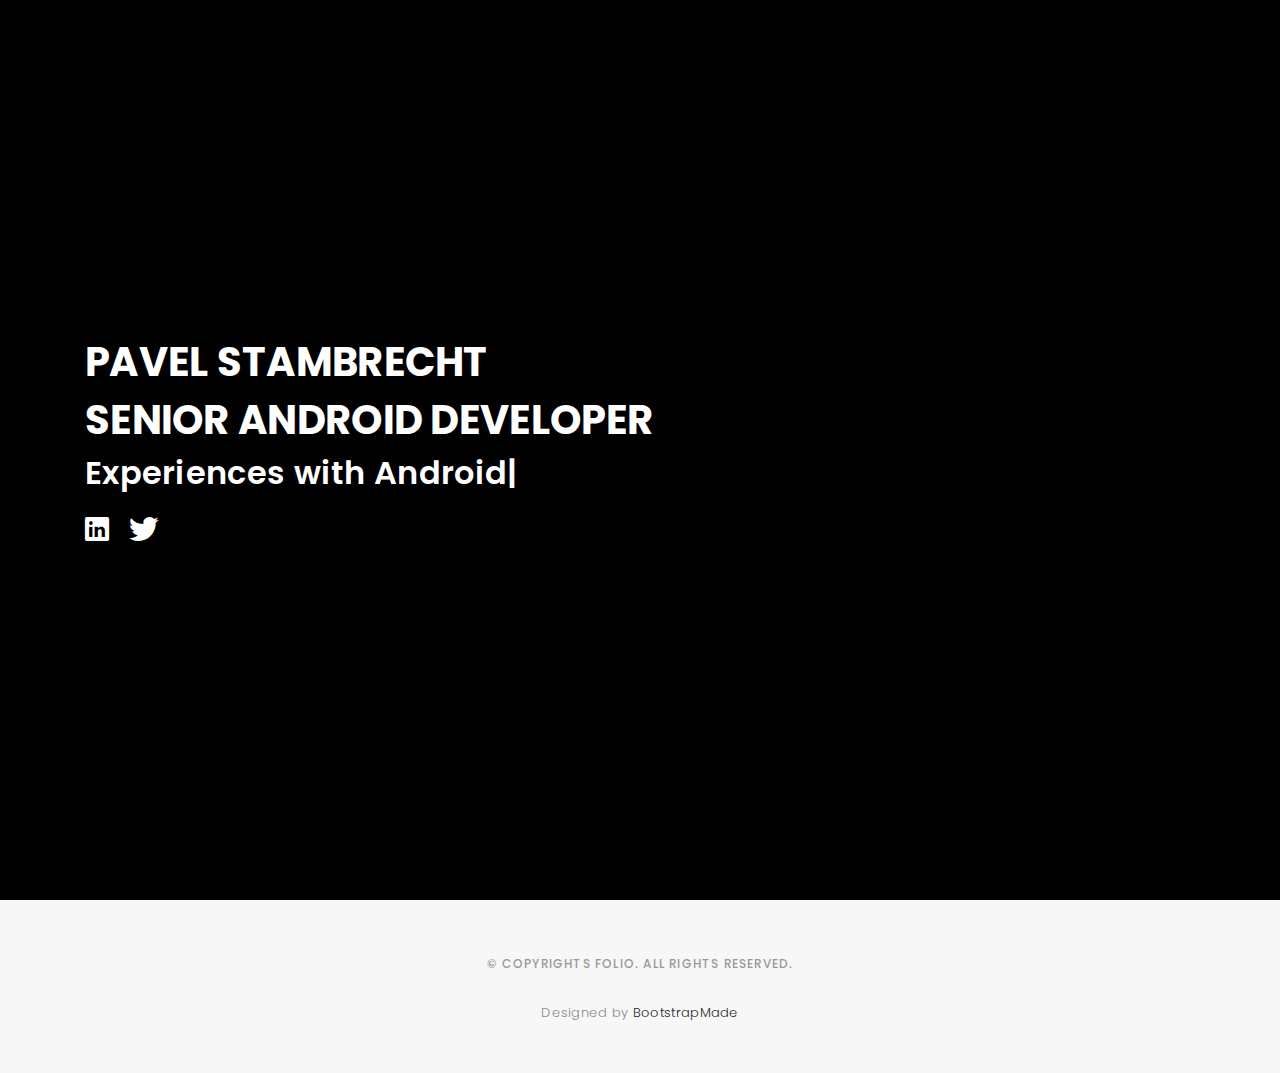
==== index.html @ e874891a "New page setup" ====
<!DOCTYPE html>
<html lang="en">

<head>
  <!-- meta -->
  <meta charset="utf-8">
  <meta content="width=device-width, initial-scale=1.0" name="viewport">

  <title>Pavel Stambrecht</title>
  <meta content="" name="keywords">
  <meta content="" name="description">

  <!-- Google Fonts -->
  <link href="https://fonts.googleapis.com/css?family=Poppins:300,300i,400,400i,500,500i,600,600i,700,700i|Playfair+Display:400,400i,700,700i,900,900i" rel="stylesheet">

  <!-- Bootstrap CSS File -->
  <link href="lib/bootstrap/css/bootstrap.min.css" rel="stylesheet">

  <!-- Libraries CSS Files -->
  <link href="lib/ionicons/css/ionicons.min.css" rel="stylesheet">
  <link href="lib/owlcarousel/assets/owl.carousel.min.css" rel="stylesheet">
  <link href="lib/magnific-popup/magnific-popup.css" rel="stylesheet">
  <link href="lib/hover/hover.min.css" rel="stylesheet">

  <!-- Main Stylesheet File -->
  <link href="css/style.css" rel="stylesheet">

  <!-- Responsive css -->
  <link href="css/responsive.css" rel="stylesheet">

  <!-- Favicon -->
  <link rel="shortcut icon" href="images/favicon.png">

  <!-- =======================================================
    Theme Name: Folio
    Theme URL: https://bootstrapmade.com/folio-bootstrap-portfolio-template/
    Author: BootstrapMade.com
    Author URL: https://bootstrapmade.com
  ======================================================= -->
</head>

<body>

  <!-- start section navbar -->
  <nav id="main-nav">
    <div class="row">
      <div class="container">

        <div class="logo">
          <a href="index.html"><img src="images/logo.png" alt="logo"></a>
        </div>

        <div class="responsive"><i data-icon="m" class="ion-navicon-round"></i></div>
      </div>
    </div>
  </nav>
  <!-- End section navbar -->


  <!-- start section header -->
  <div id="header" class="home">

    <div class="container">
      <div class="header-content">
      	<h1>Pavel Stambrecht</h1>
      	<h1>Senior Android Developer</h1>
        <h2>Experiences with <span class="typed"></span></h2>

        <ul class="list-unstyled list-social">
          <li><a href="http://bit.ly/2NImfdZ"><i class="ion-social-linkedin"></i></a></li>
       	  <li><a href="http://bit.ly/2phXhc3"><i class="ion-social-twitter"></i></a></li>
        </ul>
      </div>
    </div>
  </div>
  <!-- End section header -->

  <!-- start section footer -->
  <div id="footer" class="text-center">
    <div class="container">
      <p>&copy; Copyrights Folio. All rights reserved.</p>

      <div class="credits">
        <!--
          All the links in the footer should remain intact.
          You can delete the links only if you purchased the pro version.
          Licensing information: https://bootstrapmade.com/license/
          Purchase the pro version with working PHP/AJAX contact form: https://bootstrapmade.com/buy/?theme=Folio
        -->
        Designed by <a href="https://bootstrapmade.com/">BootstrapMade</a>
      </div>

    </div>
  </div>
  <!-- End section footer -->

  <!-- JavaScript Libraries -->
  <script src="lib/jquery/jquery.min.js"></script>
  <script src="lib/jquery/jquery-migrate.min.js"></script>
  <script src="lib/bootstrap/js/bootstrap.bundle.min.js"></script>
  <script src="lib/typed/typed.js"></script>
  <script src="lib/owlcarousel/owl.carousel.min.js"></script>
  <script src="lib/magnific-popup/magnific-popup.min.js"></script>
  <script src="lib/isotope/isotope.pkgd.min.js"></script>

  <!-- Contact Form JavaScript File -->
  <script src="contactform/contactform.js"></script>

  <!-- Template Main Javascript File -->
  <script src="js/main.js"></script>

</body>

</html>
---- css/style.css ----
/*
  Theme Name: Folio
  Theme URL: https://bootstrapmade.com/folio-bootstrap-portfolio-template/
  Author: BootstrapMade.com
  Author URL: https://bootstrapmade.com
*/

/*  General Styling
/*-----------------------------------------------------------------------------------*/

body {
  background: #ffffff;
  color: #898989;
  font-family: 'Poppins', helvetica;
  font-size: 15px;
  font-weight: 300;
  line-height: 20px;
  letter-spacing: 0.02em;
  overflow-x: hidden;
  margin: 0 auto;
  padding: 0;
  -moz-box-sizing: border-box;
  -ms-box-sizing: border-box;
  -o-box-sizing: border-box;
  -webkit-box-sizing: border-box;
  box-sizing: border-box;
}

h1, h2, h3, h4, h5, h6 {
  margin: 0;
}

h2 {
  color: #ffffff;
  font-weight: 600;
}

h4 {
  color: #292929;
  font-size: 14px;
  font-weight: 600;
}

a {
  color: #292929;
  text-decoration: none !important;
  -moz-transition: all 0.5s ease-in-out 0s;
  -ms-transition: all 0.5s ease-in-out 0s;
  -o-transition: all 0.5s ease-in-out 0s;
  -webkit-transition: all 0.5s ease-in-out 0s;
  transition: all 0.5s ease-in-out 0s;
}

a:hover {
  -moz-transition: all 0.5s ease-in-out 0s;
  -ms-transition: all 0.5s ease-in-out 0s;
  -o-transition: all 0.5s ease-in-out 0s;
  -webkit-transition: all 0.5s ease-in-out 0s;
  transition: all 0.5s ease-in-out 0s;
}

a:hover, a:focus {
  color: #b8a07e;
  text-decoration: underline;
}

nav ul li a {
  padding: 2px 0 0 0;
  position: relative;
  display: block;
  font-size: 12px;
  color: #999999;
  letter-spacing: 0.1em;
  font-weight: 500;
  line-height: 14px;
  text-transform: uppercase;
  -moz-transition: all 0.5s ease-in-out 0s;
  -ms-transition: all 0.5s ease-in-out 0s;
  -o-transition: all 0.5s ease-in-out 0s;
  -webkit-transition: all 0.5s ease-in-out 0s;
  transition: all 0.5s ease-in-out 0s;
}

p {
  margin: 25px 0;
  padding: 0;
  font-size: 15px;
  color: #999999;
  line-height: 28px;
}

::-moz-selection {
  background: #b8a07e;
  color: #fff;
}

::selection {
  background: #b8a07e;
  color: #fff;
}

.btn {
  background: #333;
  border: medium none;
  border-radius: 0;
  color: #fff;
  font-size: 12px;
  height: 50px;
  line-height: 50px;
  padding: 0 30px;
  text-transform: uppercase;
}

.btn:hover, .btn:focus {
  color: #fff;
}

.padDiv {
  padding: 30px 20px;
}

.section-title {
  margin-bottom: 70px;
}

.section-title h2 {
  font-size: 25px;
  letter-spacing: 2px;
  text-transform: uppercase;
}

.form-control {
  background-color: transparent;
  border: 1px solid #999;
  border-radius: 0;
  color: #999999;
  font-size: 12px;
  font-weight: 500;
  height: 50px;
  letter-spacing: 0.1em;
  padding-left: 10px;
  margin: 0 0 25px 0;
  line-height: 14px;
  text-transform: uppercase;
}

.form-control:focus {
  box-shadow: none;
  outline: 0 none;
}

.paddsection {
  padding-top: 90px;
  padding-bottom: 90px;
}

.paddsections {
  padding-top: 90px;
  padding-bottom: 90px !important;
}

.hvr-shutter-in-horizontal::before {
  background: #333;
}

.hvr-shutter-in-horizontal:hover {
  background: #b8a07e;
}

.mb-30 {
  margin-bottom: 30px;
}

/*-----------------------------------------------------------------------------------*/
/*  Navbar Top
/*-----------------------------------------------------------------------------------*/

nav {
  position: fixed;
  background: #fff;
  z-index: 1000;
  width: 100%;
  padding: 20px;
  display: none;
  -webkit-box-shadow: 0px 2px 92px 0px rgba(0, 0, 0, 0.18);
  -moz-box-shadow: 0px 2px 92px 0px rgba(0, 0, 0, 0.18);
  box-shadow: 0px 2px 92px 0px rgba(0, 0, 0, 0.18);
}

.nav-menu {
  float: right;
  line-height: 32px;
  margin-bottom: 0;
  padding-top: 16px;
}

nav ul li {
  float: left;
  margin-right: 15px;
  font-family: 'Poppins', sans-serif;
  font-size: 14px;
  margin-left: 40px;
}

nav ul li a {
  padding: 2px 0 0 0;
  position: relative;
  display: block;
  font-size: 14px;
  color: #999999;
  font-family: 'Poppins', helvetica;
  font-weight: 500;
  line-height: 16px;
  text-transform: uppercase;
  letter-spacing: 0.02em;
  text-transform: capitalize;
}

.logo {
  float: left;
}

.logo img {
  width: 100px;
  height: 50px;
}

.responsive {
  display: none;
  font-size: 23px;
}

.active {
  color: #afafaf;
}

/*----------------------------------------------------------------------------------*/
/*  Header
/*-----------------------------------------------------------------------------------*/

#header {
  /*background: url("../images/home-bg.jpg") repeat scroll center center / cover;*/
  background-color: #000000;
  height: 100vh;
  width: 100%;
}


#header .header-content {
  height: 100vh;
  text-align: left;
  width: 100%;
  display: flex;
  justify-content: center;
  flex-direction: column;
}

.header-content h1 {
  font-size: 40px;
  font-weight: 700;
  margin-bottom: 10px;
  text-transform: uppercase;
  color: #fff;
}

.header-content p {
  font-size: 13px;
  letter-spacing: 5px;
  margin-top: 0;
  margin-bottom: 30px;
  text-transform: capitalize;
  color: #fff;
  font-weight: 500;
}

.header-content .list-social li {
  float: left;
  margin-right: 20px;
  margin-top: 20px;
}

.header-content .list-social li i {
  color: #fff;
  font-size: 32px;
}

/*-----------------------------------------------------------------------------------*/
/*  Aout-us
/*-----------------------------------------------------------------------------------*/

#about {
  width: 100%;
  height: auto;
  background: #f7f7f7;
  padding-top: 190px;
}

#about .div-img-bg {
  padding-bottom: 30px;
  border: 20px solid #b8a07e;
}

#about .div-img-bg .about-img img {
  width: 100%;
  box-shadow: 0px 0px 85px 0px rgba(0, 0, 0, 0.14);
  margin-top: -60px;
  margin-left: 40px;
  height: 400px;
  object-fit: cover;
}

#about .about-descr .p-heading {
  font-family: 'Playfair Display', serif;
  font-size: 28px;
  text-align: left;
}

#about .about-descr .separator {
  max-width: 80%;
  margin-bottom: 0;
  text-align: left;
}

/*-----------------------------------------------------------------------------------*/
/*   Services
/*-----------------------------------------------------------------------------------*/

#services {
  background: #f7f7f7;
  position: relative;
  padding-bottom: 80px;
}

.owl-item {
  float: left;
}
.services-block span {
  margin: 10px 0;
  position: relative;
  font-size: 13px;
  color: #292929;
  letter-spacing: 0.1em;
  font-weight: 500;
  text-transform: uppercase;
  display: block;
}

.services-block .separator {
  margin: 0;
  font-size: 13px;
  line-height: 22px;
}

.services-block i {
  font-size: 44px;
  color: #b8a07e;
  line-height: 44px;
}


.services-carousel  .owl-stage-outer {
  overflow: hidden;
}

.services-carousel .owl-dots {
  margin-top: 5px;
  text-align: center;
}

.services-carousel .owl-dot {
  display: inline-block;
  margin: 0 5px;
  width: 12px !important;
  height: 12px !important;
  border-radius: 50%;
  border: 0;
  padding: 0 !important;
  background-color: #ddd;
  cursor: pointer;
}

.services-carousel .owl-dot.active {
  background-color: #b8a07e;
}

.owl-nav {
  display: none;
}


/*-----------------------------------------------------------------------------------*/
/*  Portfolio
/*-----------------------------------------------------------------------------------*/

#portfolio {
  position: relative;
  padding-bottom: 50px;
}

#portfolio .portfolio-list {
  margin-bottom: 50px;
}

#portfolio .portfolio-list .nav {
  display: inline-block;
  margin: 0;
}

#portfolio .portfolio-list .nav li {
  margin: 0 40px 0 0;
  float: left;
  font-size: 14px;
  color: #999999;
  line-height: 16px;
  cursor: pointer;
  font-family: 'Poppins', helvetica;
  font-weight: 500;
  letter-spacing: 0.02em;
  text-transform: capitalize;
  -moz-transition: all 0.5s ease-in-out 0s;
  -ms-transition: all 0.5s ease-in-out 0s;
  -o-transition: all 0.5s ease-in-out 0s;
  -webkit-transition: all 0.5s ease-in-out 0s;
  transition: all 0.5s ease-in-out 0s;
}

#portfolio .portfolio-list .nav li:hover, #portfolio .portfolio-list .nav li.filter-active  {
  color: #b8a07e;
  -moz-transition: all 0.5s ease-in-out 0s;
  -ms-transition: all 0.5s ease-in-out 0s;
  -o-transition: all 0.5s ease-in-out 0s;
  -webkit-transition: all 0.5s ease-in-out 0s;
  transition: all 0.5s ease-in-out 0s;
}

#portfolio .portfolio-container {
  display: inline-block;
  margin-bottom: 50px;
  width: 100%;
}

.portfolio-thumbnail {
  margin-bottom: 30px;
  overflow: hidden;
  min-height: 260px;
}

.portfolio-thumbnail img {
  max-width: 100%;
}

/*-----------------------------------------------------------------------------------*/
/*  Journal
/*-----------------------------------------------------------------------------------*/

#journal,  #journal-blog {
  height: auto;
  width: 100%;
  background: #f7f7f7;
  padding-bottom: 60px;
  position: relative;
}

#journal-blog {
  background: #fff;
  padding-bottom: 30px;
}

#journal .journal-block {
  display: inline-block;
  height: auto;
  width: 100%;
}

#journal .journal-block .journal-info {
  position: relative;
}

.journal-block .journal-info img {
  max-width: 100%;
}

.journal-block .journal-info .journal-txt {
  padding: 25px 0px;
  position: relative;
}

.journal-block .journal-info .journal-txt h4 a {
  display: block;
  font-size: 19px;
  line-height: 24px;
  margin: 0 0 13px 0;
  font-weight: 500;
  color: #292929;
  -moz-transition: all 0.5s ease-in-out 0s;
  -ms-transition: all 0.5s ease-in-out 0s;
  -o-transition: all 0.5s ease-in-out 0s;
  -webkit-transition: all 0.5s ease-in-out 0s;
  transition: all 0.5s ease-in-out 0s;
}

.journal-block .journal-info .journal-txt h4 a:hover {
  color: #b8a07e;
  -moz-transition: all 0.5s ease-in-out 0s;
  -ms-transition: all 0.5s ease-in-out 0s;
  -o-transition: all 0.5s ease-in-out 0s;
  -webkit-transition: all 0.5s ease-in-out 0s;
  transition: all 0.5s ease-in-out 0s;
}

.journal-block .journal-info .journal-txt p {
  margin: 0;
  font-size: 14px;
  line-height: 24px;
}

/*-----------------------------------------------------------------------------------*/
/*  Contact
/*-----------------------------------------------------------------------------------*/

#contact {
  height: auto;
  width: 100%;
}

.contact-details {
  list-style: none;
  margin: 0;
  padding: 0;
}

.contact-details li {
  padding-bottom: 10px;
}

#contact input, #contact textarea {
  width: 100%;
}


#contact  #sendmessage {
  color: #18d26e;
  border: 1px solid #18d26e;
  display: none;
  text-align: center;
  padding: 15px;
  font-weight: 600;
  margin: 15px;
}

#contact  #errormessage {
  color: red;
  display: none;
  border: 1px solid red;
  text-align: center;
  padding: 15px;
  font-weight: 600;
  margin: 15px;
}

#contact #sendmessage.show, #contact #errormessage.show, #contact .show {
  display: block;
}

#contact .validation {
  color: red;
  display: none;
  margin: 0 0 20px;
  font-weight: 400;
  font-size: 13px;
}

/*-----------------------------------------------------------------------------------*/
/*  Footer
/*-----------------------------------------------------------------------------------*/

#footer {
  background: #f7f7f7;
  padding-top: 50px;
  padding-bottom: 50px;
}

#footer .socials-media {
  width: 100%;
}

#footer .socials-media ul {
  display: inline-block;
  float: none;
  margin: 0 0 20px 0;
}

#footer .socials-media ul li {
  float: left;
  margin-left: 10px;
  margin-right: 10px;
}

#footer .socials-media ul li a {
  font-size: 24px;
  color: #999;
  letter-spacing: 0.1em;
  font-weight: 500;
  background: transparent;
  text-transform: uppercase;
  -moz-transition: all 0.5s ease-in-out 0s;
  -ms-transition: all 0.5s ease-in-out 0s;
  -o-transition: all 0.5s ease-in-out 0s;
  -webkit-transition: all 0.5s ease-in-out 0s;
  transition: all 0.5s ease-in-out 0s;
}

#footer .socials-media ul li a:hover {
  color: #b8a07e;
  -moz-transition: all 0.5s ease-in-out 0s;
  -ms-transition: all 0.5s ease-in-out 0s;
  -o-transition: all 0.5s ease-in-out 0s;
  -webkit-transition: all 0.5s ease-in-out 0s;
  transition: all 0.5s ease-in-out 0s;
}

#footer p {
  font-size: 12px;
  letter-spacing: 0.1em;
  font-weight: 500;
  margin-top: 0;
  text-transform: uppercase;
}

.credits {
  font-size: 13px;
}
---- css/responsive.css ----
/** Width between 1200x to 0
 *  ~~~~~~~~~~~~~~~~~~~~~~~~~~~~~~~~~~~~
 */

@media (min-width: 1200px) {

}

/** Width between 992px to 1199px
 *  ~~~~~~~~~~~~~~~~~~~~~~~~~~~~~~~~~~~~
 */

@media (min-width: 992px) and (max-width: 1199px) {
  
}

/** Width between 768px to 991px
 *  ~~~~~~~~~~~~~~~~~~~~~~~~~~~~~~~~~~~~
 */

@media (min-width: 768px) and (max-width: 991px) {
  /* Navbar */
  nav {
    padding: 10px 15px;
  }
  .nav-menu {
    margin-top: 40px;
    display: none;
    float: none;
    width: 100%;
  }
  .nav-menu li {
    float: none;
    width: 100%;
    text-align: center;
    border-top: 1px solid #f7f7f7;
    line-height: 45px;
    margin-left: 0;
    padding-top: 10px;
    padding-bottom: 10px;
  }
  .responsive {
    float: right;
    padding-top: 15px;
    display: block;
  }
  /* About */
  .head-info .header-content .cmaster h1 {
    font-size: 32px;
  }
  #about .div-img-bg {
    padding: 0;
  }
  #about .div-img-bg .about-img img {
    margin-top: 0%;
    margin-left: calc(0% - 0px);
  }
  #about .about-descr .p-heading {
    font-size: 20px;
  }
  #about .about-descr .separator {
    max-width: 100%;
    margin-bottom: 0;
  }
  /* portfolio */
  #portfolio .portfolio-list .nav li {
    float: none;
    margin: 20px;
    display: inline-block;
  }
  /* journal */
  #journal .journal-block .journal-info {
    margin-bottom: 30px;
  }
  /* Contact */
  .contact-contact {
    margin-bottom: 30px;
  }
  /* Footer */
  #footer .socials-media ul li {
    margin-right: 0;
    margin-left: 0;
    float: none;
    display: inline-block;
  }
}

/** Width between 767px to 0
 *  ~~~~~~~~~~~~~~~~~~~~~~~~~~~~~~~~~~~~
 */

@media (max-width: 767px) {
  /* Navbar */
  nav {
    padding: 20px 15px;
  }
  .nav-menu {
    margin-top: 40px;
    display: none;
    float: none;
    width: 100%;
  }
  .nav-menu li {
    float: none;
    width: 100%;
    text-align: center;
    border-top: 1px solid #f7f7f7;
    line-height: 45px;
    margin-left: 0;
    padding-top: 10px;
    padding-bottom: 10px;
  }
  .responsive {
    float: right;
    padding-top: 15px;
    display: block;
  }
  /* About */
  .head-info .header-content h1 {
    font-size: 32px;
  }
  #about .div-img-bg {
    padding: 0;
  }
  #about .div-img-bg .about-img img {
    margin-top: 0%;
    margin-left: calc(0% - 0px);
  }
  #about .about-descr .p-heading {
    font-size: 20px;
  }
  #about .about-descr .separator {
    max-width: 100%;
    margin-bottom: 0;
  }
  /* portfolio */
  #portfolio .portfolio-list .nav li {
    float: none;
    margin: 20px;
    display: inline-block;
  }
  /* journal */
  #journal .journal-block .journal-info {
    margin-bottom: 30px;
  }
  /* Contact */
  .contact-contact {
    margin-bottom: 30px;
  }
  /* Footer */
  #footer .socials-media ul li {
    margin-right: 0;
    margin-left: 0;
    float: none;
    display: inline-block;
  }
}

/** Width between 600px to 0
 *  ~~~~~~~~~~~~~~~~~~~~~~~~~~~~~~~~~~~~
 */

@media (max-width: 600px) {
  /* Navbar */
  nav {
    padding: 20px 15px;
  }
  .nav-menu {
    margin-top: 40px;
    display: none;
    float: none;
    width: 100%;
  }
  .nav-menu li {
    float: none;
    width: 100%;
    text-align: center;
    border-top: 1px solid #f7f7f7;
    line-height: 45px;
    margin-left: 0;
    padding-top: 10px;
    padding-bottom: 10px;
  }
  .responsive {
    float: right;
    padding-top: 15px;
    display: block;
  }
  /* About */
  .head-info .header-content h1 {
    font-size: 32px;
  }
  #about .div-img-bg {
    padding: 0;
  }
  #about .div-img-bg .about-img img {
    margin-top: 0%;
    margin-left: calc(0% - 0px);
  }
  #about .about-descr .p-heading {
    font-size: 20px;
  }
  #about .about-descr .separator {
    max-width: 100%;
    margin-bottom: 0;
  }
  /* portfolio */
  #portfolio .portfolio-list .nav li {
    float: none;
    margin: 10px;
    display: inline-block;
  }
  /* journal */
  #journal .journal-block .journal-info {
    margin-bottom: 30px;
  }
  /* Contact */
  .contact-contact {
    margin-bottom: 30px;
  }
  /* Footer */
  #footer .socials-media ul li {
    margin-right: 0;
    margin-left: 0;
    float: none;
    display: inline-block;
  }
}

/** Width between 480px to 0
 *  ~~~~~~~~~~~~~~~~~~~~~~~~~~~~~~~~~~~~
 */

@media (max-width: 480px) {
  /* Navbar */
  nav {
    padding: 20px 15px;
  }
  .nav-menu {
    margin-top: 40px;
    display: none;
    float: none;
    width: 100%;
  }
  .nav-menu li {
    float: none;
    width: 100%;
    text-align: center;
    border-top: 1px solid #f7f7f7;
    line-height: 45px;
    margin-left: 0;
    padding-top: 10px;
    padding-bottom: 10px;
  }
  .responsive {
    float: right;
    padding-top: 15px;
    display: block;
  }
  /* About */
  .head-info .header-content h1 {
    font-size: 32px;
  }
  #about .div-img-bg {
    padding: 0;
  }
  #about .div-img-bg .about-img img {
    margin-top: 0%;
    margin-left: calc(0% - 0px);
  }
  #about .about-descr .p-heading {
    font-size: 20px;
  }
  #about .about-descr .separator {
    max-width: 100%;
    margin-bottom: 0;
  }
  /* portfolio */
  #portfolio .portfolio-list .nav li {
    float: none;
    margin: 20px;
  }
  /* journal */
  #journal .journal-block .journal-info {
    margin-bottom: 30px;
  }
  /* Contact */
  .contact-contact {
    margin-bottom: 30px;
  }
  /* Footer */
  #footer .socials-media ul li {
    margin-right: 0;
    margin-left: 0;
    float: none;
    display: inline-block;
  }
}

/** Width between 320px to 0
 *  ~~~~~~~~~~~~~~~~~~~~~~~~~~~~~~~~~~~~
 */

@media (max-width: 320px) {
  /* Navbar */
  nav {
    padding: 20px 15px;
  }
  .nav-menu {
    margin-top: 40px;
    display: none;
    float: none;
    width: 100%;
  }
  .nav-menu li {
    float: none;
    width: 100%;
    text-align: center;
    border-top: 1px solid #f7f7f7;
    line-height: 45px;
    margin-left: 0;
    padding-top: 10px;
    padding-bottom: 10px;
  }
  .responsive {
    float: right;
    padding-top: 15px;
    display: block;
  }
  /* About */
  .head-info .header-content h1 {
    font-size: 32px;
  }
  #about .div-img-bg {
    padding: 0;
  }
  #about .div-img-bg .about-img img {
    margin-top: 0%;
    margin-left: calc(0% - 0px);
  }
  #about .about-descr .p-heading {
    font-size: 20px;
  }
  #about .about-descr .separator {
    max-width: 100%;
    margin-bottom: 0;
  }
  /* portfolio */
  #portfolio .portfolio-list .nav li {
    float: none;
    margin: 20px;
  }
  /* journal */
  #journal .journal-block .journal-info {
    margin-bottom: 30px;
  }
  /* Contact */
  .contact-contact {
    margin-bottom: 30px;
  }
  /* Footer */
  #footer .socials-media ul li {
    margin-right: 0;
    margin-left: 0;
    float: none;
    display: inline-block;
  }
  /* Single page */
  .entry-comments-body span {
    display: inline-block;
    margin-right: 0;
  }
}
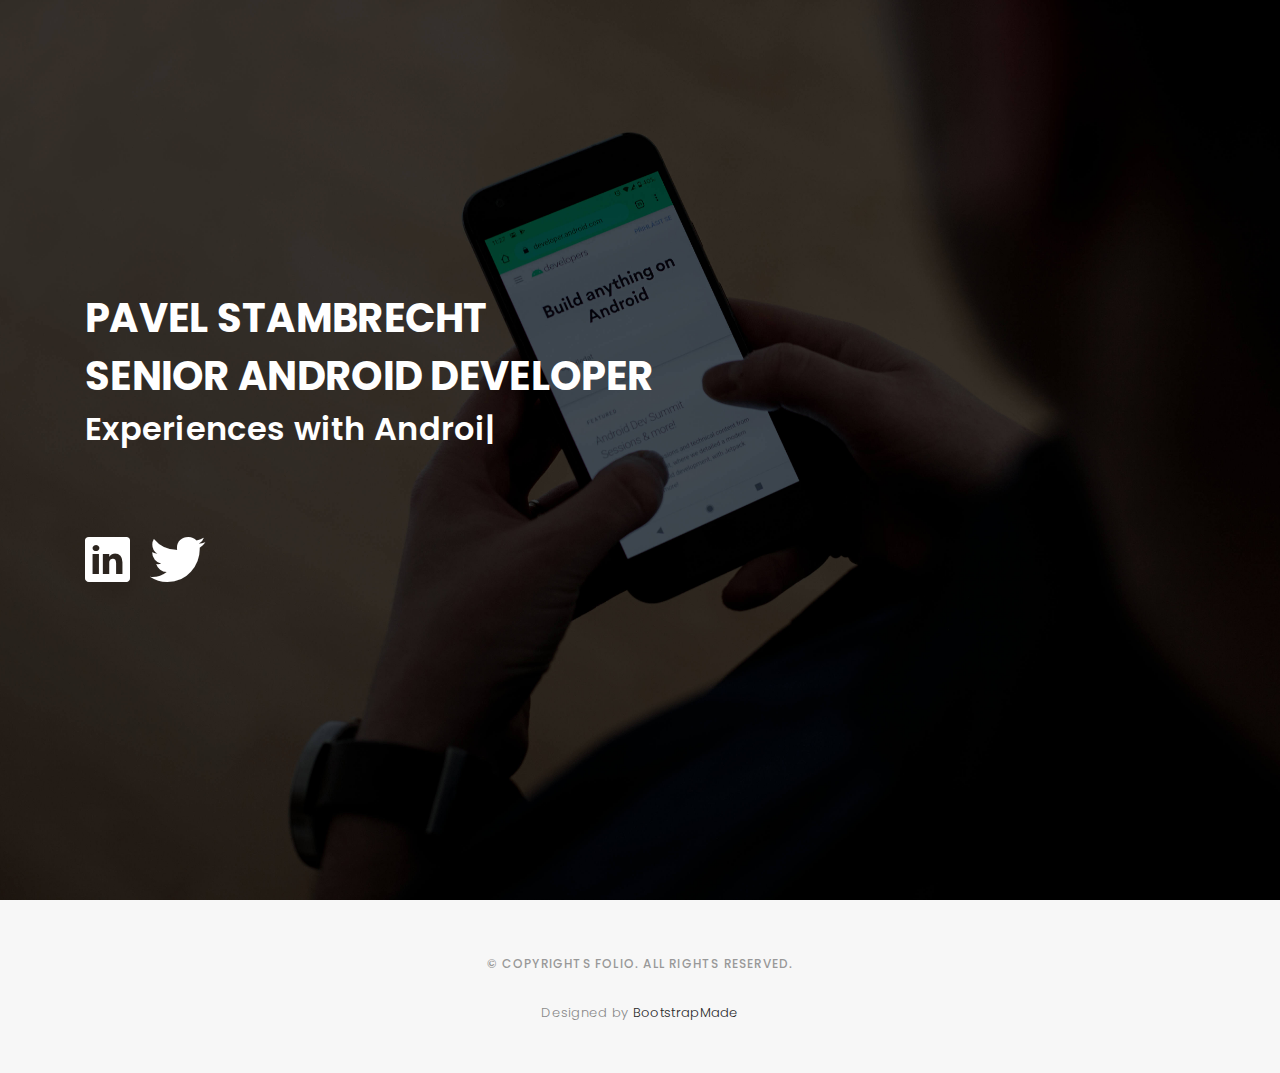
==== commit 99c2552c: "Backgroud image changed." ====
--- a/index.html
+++ b/index.html
@@ -41,20 +41,6 @@
 
 <body>
 
-  <!-- start section navbar -->
-  <nav id="main-nav">
-    <div class="row">
-      <div class="container">
-
-        <div class="logo">
-          <a href="index.html"><img src="images/logo.png" alt="logo"></a>
-        </div>
-
-        <div class="responsive"><i data-icon="m" class="ion-navicon-round"></i></div>
-      </div>
-    </div>
-  </nav>
-  <!-- End section navbar -->
 
 
   <!-- start section header -->
--- a/css/style.css
+++ b/css/style.css
@@ -240,7 +240,7 @@
 /*-----------------------------------------------------------------------------------*/
 
 #header {
-  /*background: url("../images/home-bg.jpg") repeat scroll center center / cover;*/
+  background: url("../images/cover.jpg") repeat scroll center center / cover;
   background-color: #000000;
   height: 100vh;
   width: 100%;
@@ -282,7 +282,11 @@
 
 .header-content .list-social li i {
   color: #fff;
-  font-size: 32px;
+  font-size: 60px;
+}
+
+.header-content h2 {
+  height: 100px;
 }
 
 /*-----------------------------------------------------------------------------------*/
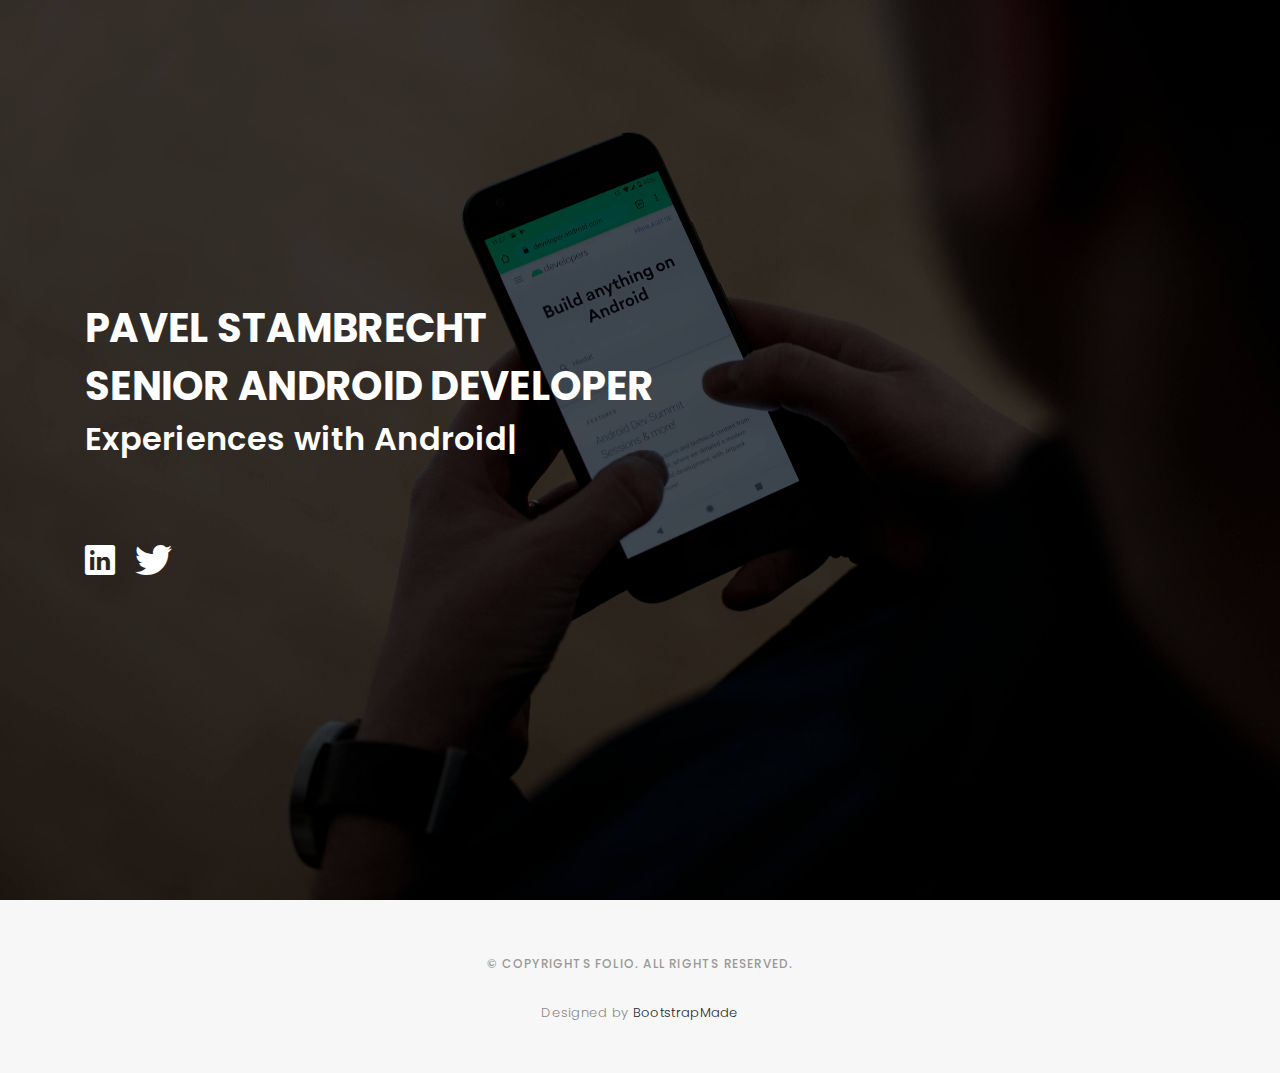
==== commit 60d0bf61: "Google Analytics" ====
--- a/index.html
+++ b/index.html
@@ -95,6 +95,18 @@
   <!-- Template Main Javascript File -->
   <script src="js/main.js"></script>
 
+  <!-- Google Analytics -->
+<script>
+(function(i,s,o,g,r,a,m){i['GoogleAnalyticsObject']=r;i[r]=i[r]||function(){
+(i[r].q=i[r].q||[]).push(arguments)},i[r].l=1*new Date();a=s.createElement(o),
+m=s.getElementsByTagName(o)[0];a.async=1;a.src=g;m.parentNode.insertBefore(a,m)
+})(window,document,'script','https://www.google-analytics.com/analytics.js','ga');
+
+ga('create', 'UA-42992140-3', 'auto');
+ga('send', 'pageview');
+</script>
+<!-- End Google Analytics -->
+
 </body>
 
 </html>
--- a/css/style.css
+++ b/css/style.css
@@ -282,7 +282,7 @@
 
 .header-content .list-social li i {
   color: #fff;
-  font-size: 60px;
+  font-size: 40px;
 }
 
 .header-content h2 {
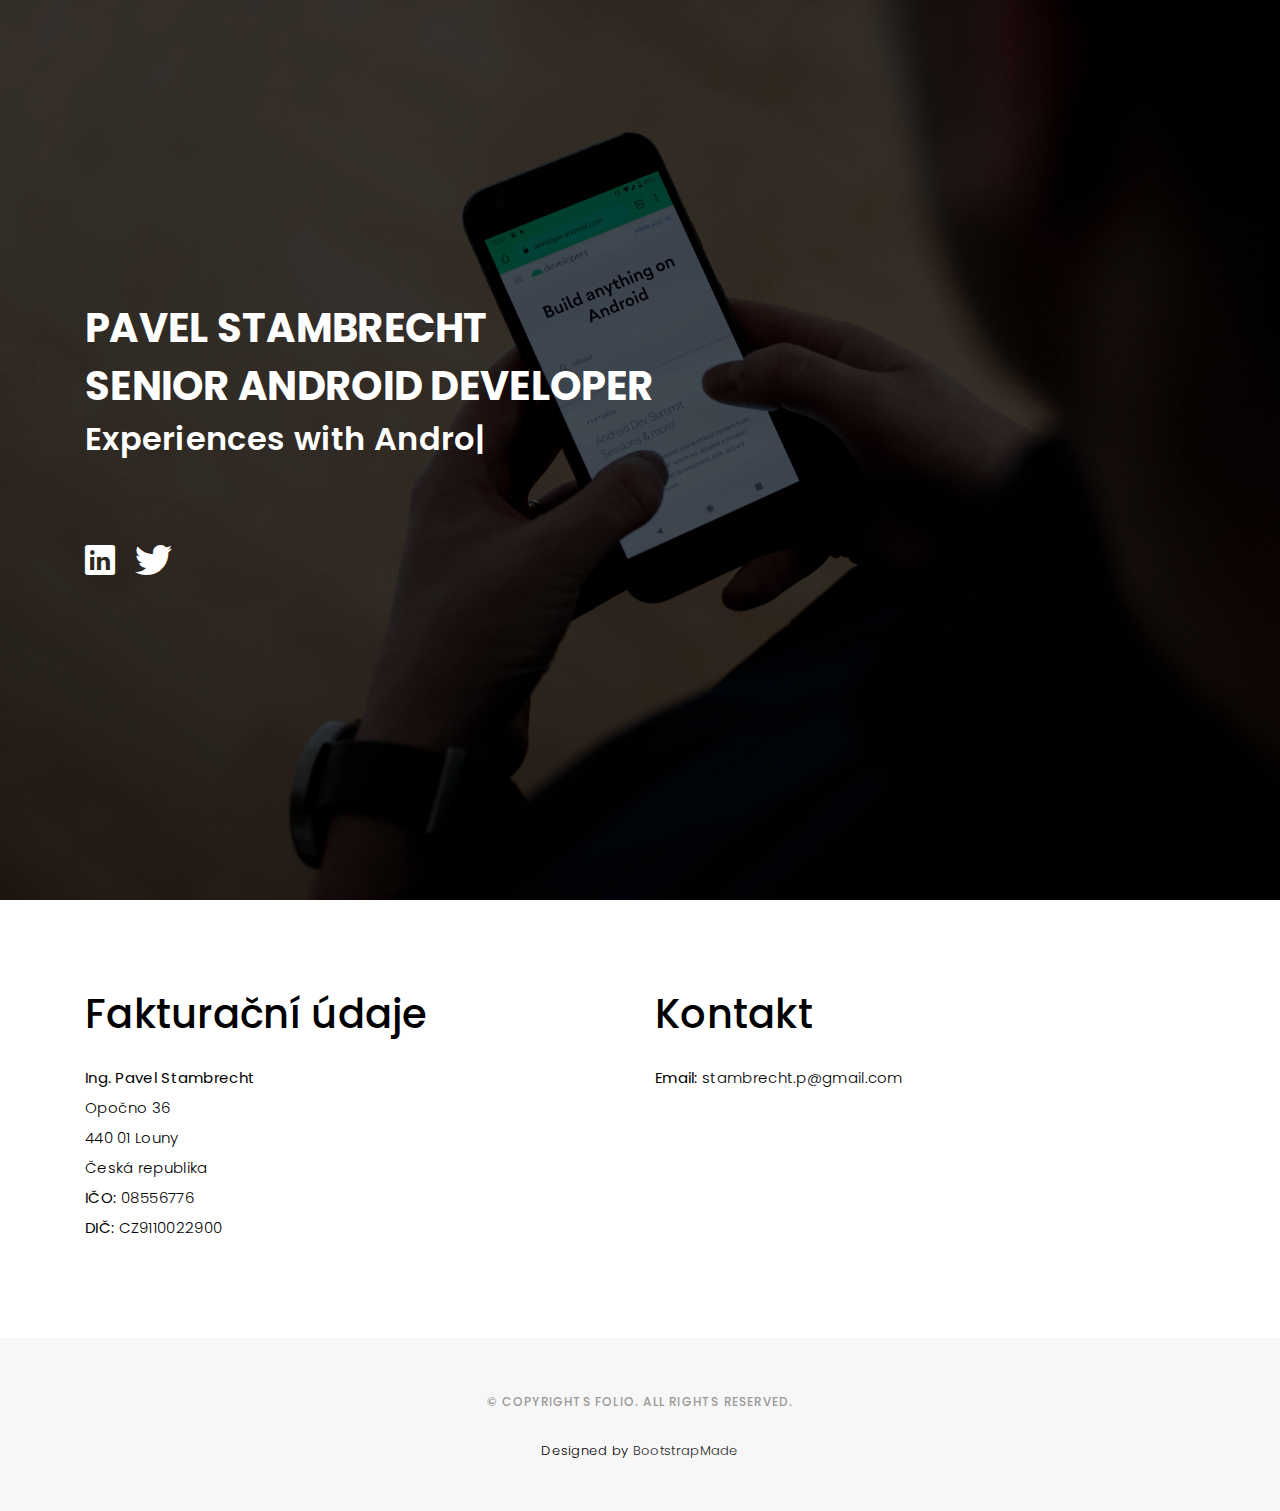
==== commit 46f1e625: "Contact information has been added" ====
--- a/index.html
+++ b/index.html
@@ -7,8 +7,8 @@
   <meta content="width=device-width, initial-scale=1.0" name="viewport">
 
   <title>Pavel Stambrecht</title>
-  <meta content="" name="keywords">
-  <meta content="" name="description">
+  <meta content="stambrecht, pavel stambrecht, development, android developet, android, android things, google assistant, freelancer, mobile phones, smartphones" name="keywords">
+  <meta content="Pavel Stambrecht - Official website" name="description">
 
   <!-- Google Fonts -->
   <link href="https://fonts.googleapis.com/css?family=Poppins:300,300i,400,400i,500,500i,600,600i,700,700i|Playfair+Display:400,400i,700,700i,900,900i" rel="stylesheet">
@@ -61,6 +61,38 @@
   </div>
   <!-- End section header -->
 
+  <!-- start sectoion contact -->
+  <div id="contact" class="paddsection">
+    <div class="container">
+      <div class="contact-block1">
+        <div class="row">
+          <div class="col-md-6">
+            <div class="contact-contact">
+              <h1 class="mb-30">Fakturační údaje</h1>
+              <ul class="contact-details">
+                <li><span><b>Ing. Pavel Stambrecht</b></span></li>
+                <li><span>Opočno 36</span></li>
+                <li><span>440 01 Louny</span></li>
+                <li><span>Česká republika</span></li>
+                <li><span><b>IČO:</b> 08556776</span></li>
+                <li><span><b>DIČ:</b> CZ9110022900</span></li>
+              </ul>
+            </div>
+          </div>
+          <div class="col-md-6">
+            <div class="contact-contact">
+              <h1 class="mb-30">Kontakt</h1>
+              <ul class="contact-details">
+                <li><span><b>Email:</b> stambrecht.p@gmail.com</span></li>
+              </ul>
+            </div>
+          </div>
+        </div>
+      </div>
+    </div>
+  </div>
+  <!-- start sectoion contact -->
+
   <!-- start section footer -->
   <div id="footer" class="text-center">
     <div class="container">
--- a/css/style.css
+++ b/css/style.css
@@ -11,7 +11,7 @@
 
 body {
   background: #ffffff;
-  color: #898989;
+  color: #000000;
   font-family: 'Poppins', helvetica;
   font-size: 15px;
   font-weight: 300;
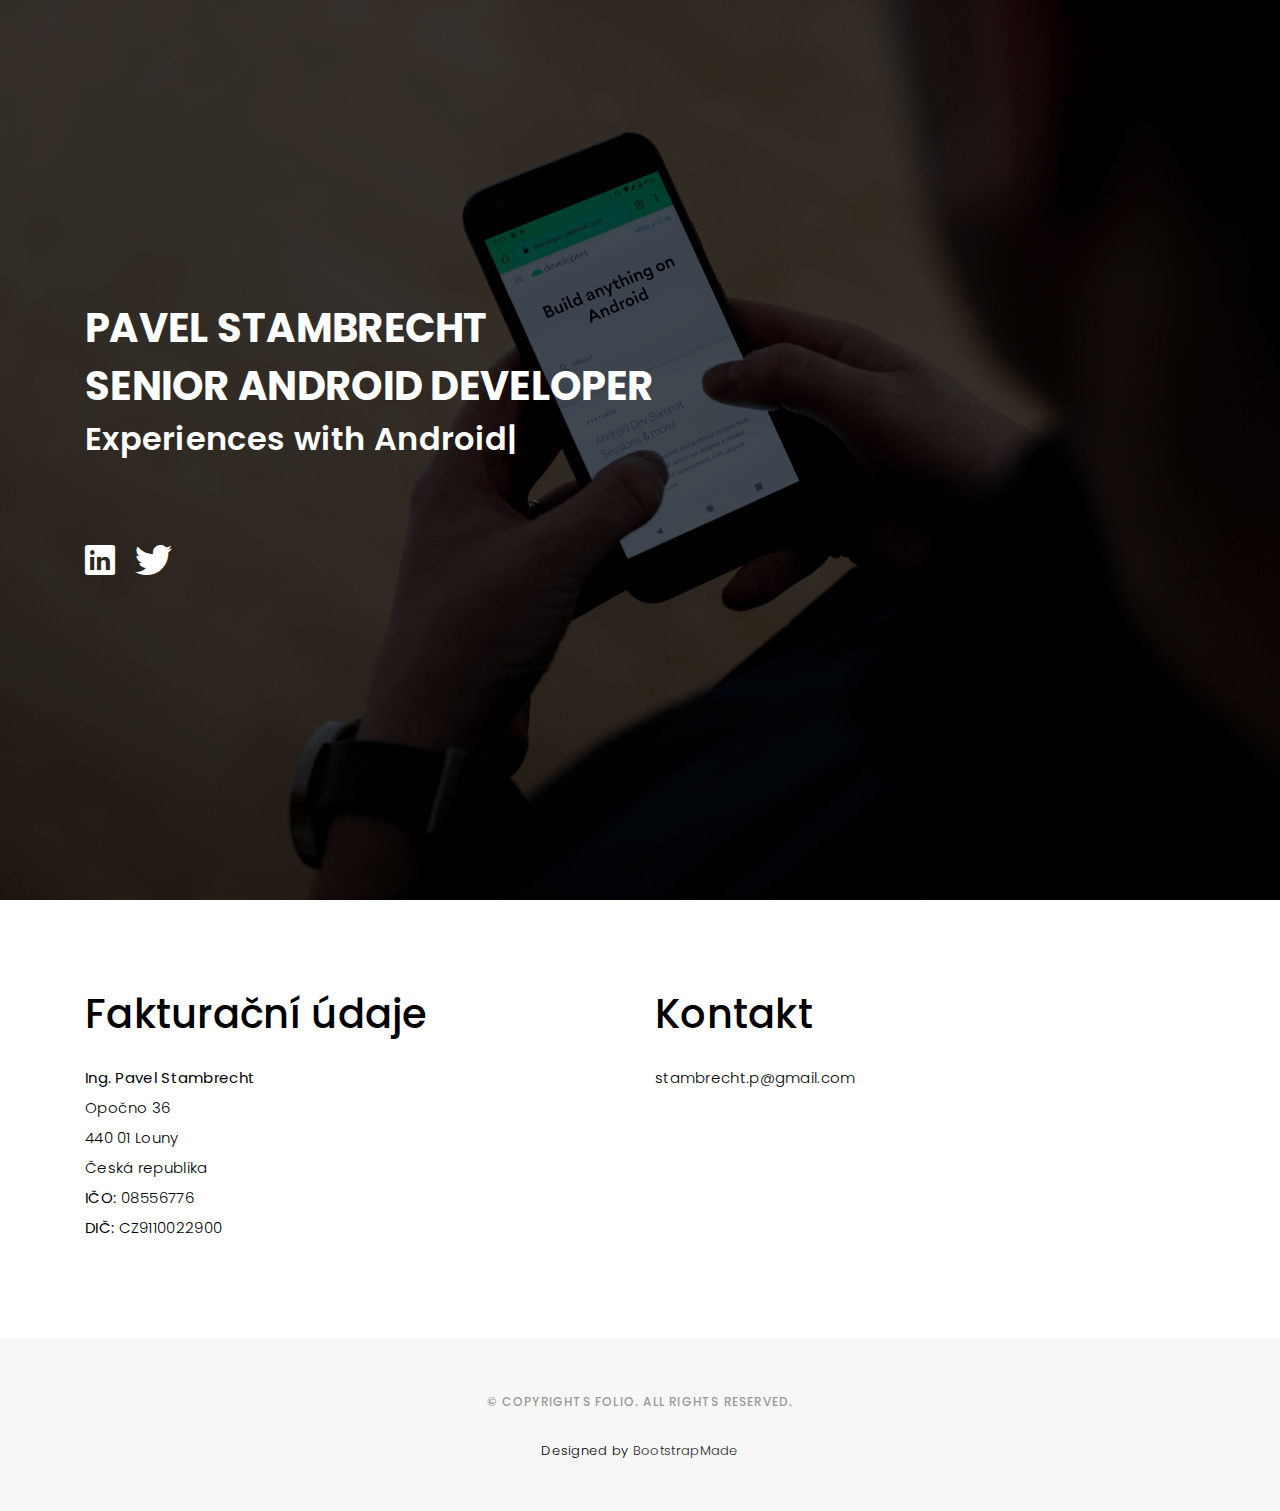
==== commit b3b12d38: "Email has been modified" ====
--- a/index.html
+++ b/index.html
@@ -83,7 +83,7 @@
             <div class="contact-contact">
               <h1 class="mb-30">Kontakt</h1>
               <ul class="contact-details">
-                <li><span><b>Email:</b> stambrecht.p@gmail.com</span></li>
+                <li><span>stambrecht.p@gmail.com</span></li>
               </ul>
             </div>
           </div>
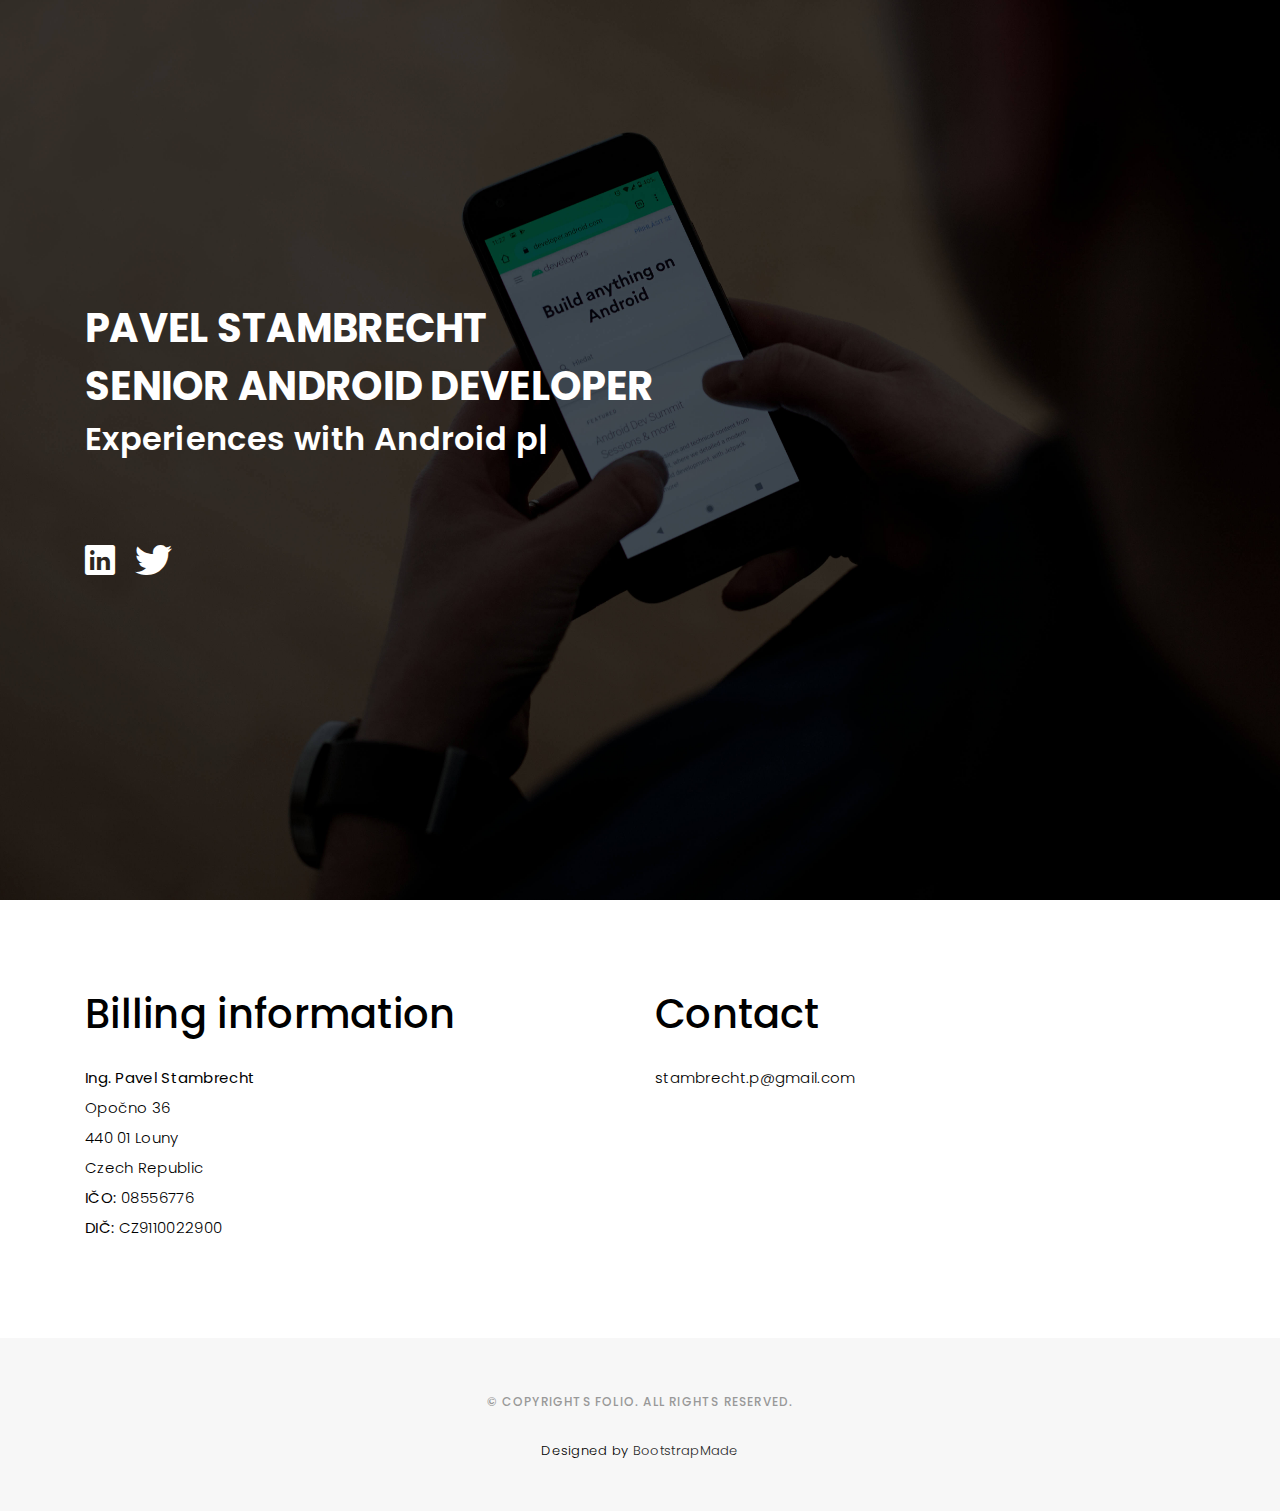
==== commit b0109e35: "Texts changed" ====
--- a/index.html
+++ b/index.html
@@ -68,12 +68,12 @@
         <div class="row">
           <div class="col-md-6">
             <div class="contact-contact">
-              <h1 class="mb-30">Fakturační údaje</h1>
+              <h1 class="mb-30">Billing information</h1>
               <ul class="contact-details">
                 <li><span><b>Ing. Pavel Stambrecht</b></span></li>
                 <li><span>Opočno 36</span></li>
                 <li><span>440 01 Louny</span></li>
-                <li><span>Česká republika</span></li>
+                <li><span>Czech Republic</span></li>
                 <li><span><b>IČO:</b> 08556776</span></li>
                 <li><span><b>DIČ:</b> CZ9110022900</span></li>
               </ul>
@@ -81,7 +81,7 @@
           </div>
           <div class="col-md-6">
             <div class="contact-contact">
-              <h1 class="mb-30">Kontakt</h1>
+              <h1 class="mb-30">Contact</h1>
               <ul class="contact-details">
                 <li><span>stambrecht.p@gmail.com</span></li>
               </ul>
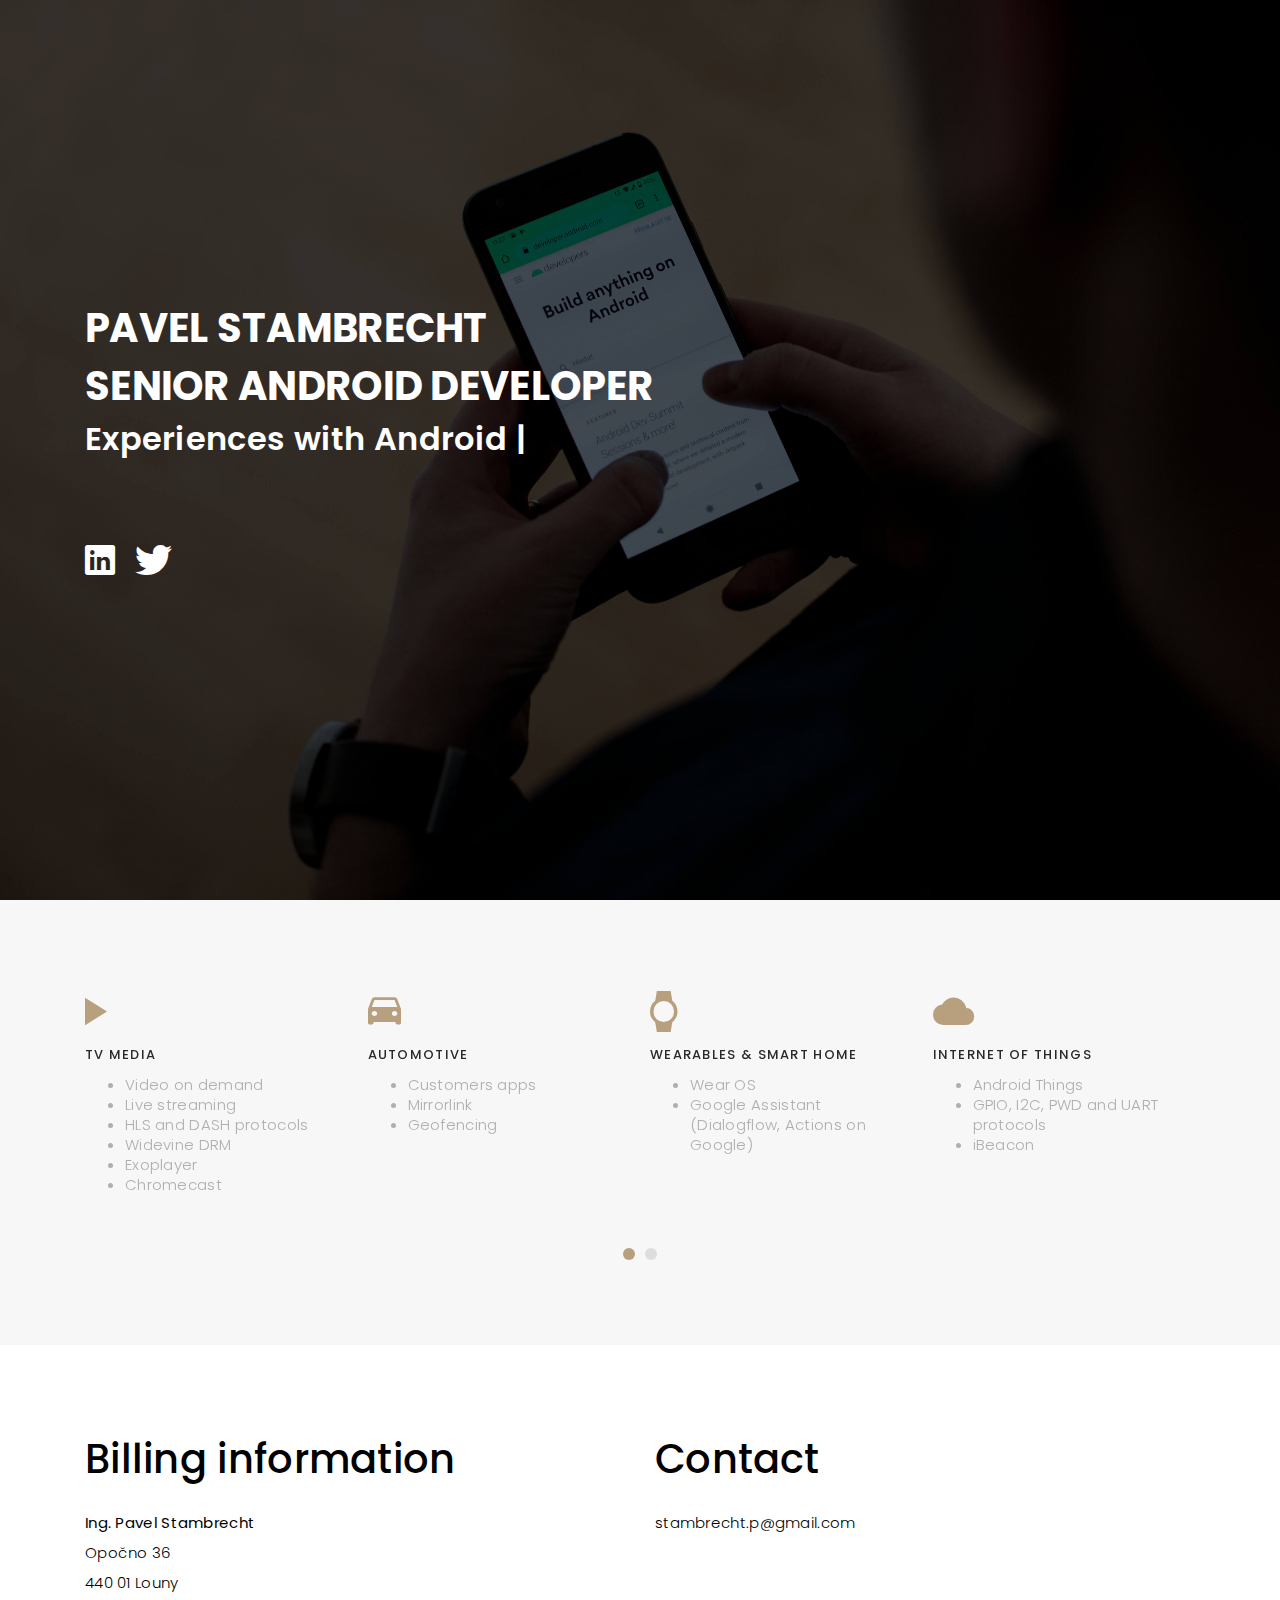
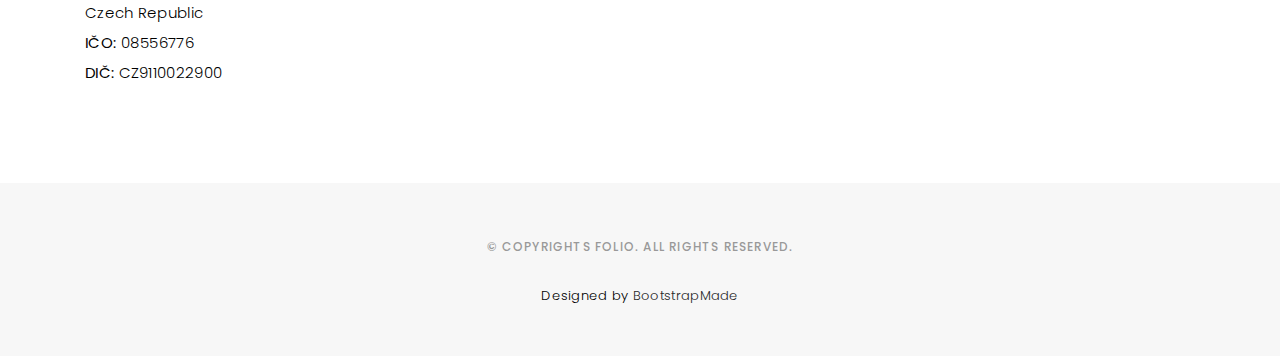
==== commit e5d80cdd: "Services section" ====
--- a/index.html
+++ b/index.html
@@ -2,132 +2,217 @@
 <html lang="en">
 
 <head>
-  <!-- meta -->
-  <meta charset="utf-8">
-  <meta content="width=device-width, initial-scale=1.0" name="viewport">
-
-  <title>Pavel Stambrecht</title>
-  <meta content="stambrecht, pavel stambrecht, development, android developet, android, android things, google assistant, freelancer, mobile phones, smartphones" name="keywords">
-  <meta content="Pavel Stambrecht - Official website" name="description">
-
-  <!-- Google Fonts -->
-  <link href="https://fonts.googleapis.com/css?family=Poppins:300,300i,400,400i,500,500i,600,600i,700,700i|Playfair+Display:400,400i,700,700i,900,900i" rel="stylesheet">
-
-  <!-- Bootstrap CSS File -->
-  <link href="lib/bootstrap/css/bootstrap.min.css" rel="stylesheet">
-
-  <!-- Libraries CSS Files -->
-  <link href="lib/ionicons/css/ionicons.min.css" rel="stylesheet">
-  <link href="lib/owlcarousel/assets/owl.carousel.min.css" rel="stylesheet">
-  <link href="lib/magnific-popup/magnific-popup.css" rel="stylesheet">
-  <link href="lib/hover/hover.min.css" rel="stylesheet">
-
-  <!-- Main Stylesheet File -->
-  <link href="css/style.css" rel="stylesheet">
-
-  <!-- Responsive css -->
-  <link href="css/responsive.css" rel="stylesheet">
-
-  <!-- Favicon -->
-  <link rel="shortcut icon" href="images/favicon.png">
-
-  <!-- =======================================================
-    Theme Name: Folio
-    Theme URL: https://bootstrapmade.com/folio-bootstrap-portfolio-template/
-    Author: BootstrapMade.com
-    Author URL: https://bootstrapmade.com
-  ======================================================= -->
+    <!-- meta -->
+    <meta charset="utf-8">
+    <meta content="width=device-width, initial-scale=1.0" name="viewport">
+
+    <title>Pavel Stambrecht</title>
+    <meta content="stambrecht, pavel stambrecht, development, android developet, android, android things, google assistant, freelancer, mobile phones, smartphones"
+          name="keywords">
+    <meta content="Pavel Stambrecht - Official website" name="description">
+
+    <!-- Google Fonts -->
+    <link href="https://fonts.googleapis.com/css?family=Poppins:300,300i,400,400i,500,500i,600,600i,700,700i|Playfair+Display:400,400i,700,700i,900,900i"
+          rel="stylesheet">
+
+    <!-- Bootstrap CSS File -->
+    <link href="lib/bootstrap/css/bootstrap.min.css" rel="stylesheet">
+
+    <!-- Libraries CSS Files -->
+    <link href="lib/ionicons/css/ionicons.min.css" rel="stylesheet">
+    <link href="lib/owlcarousel/assets/owl.carousel.min.css" rel="stylesheet">
+    <link href="lib/magnific-popup/magnific-popup.css" rel="stylesheet">
+    <link href="lib/hover/hover.min.css" rel="stylesheet">
+
+    <!-- Main Stylesheet File -->
+    <link href="css/style.css" rel="stylesheet">
+
+    <!-- Responsive css -->
+    <link href="css/responsive.css" rel="stylesheet">
+
+    <!-- Favicon -->
+    <link rel="shortcut icon" href="images/favicon.png">
+
+    <!-- =======================================================
+      Theme Name: Folio
+      Theme URL: https://bootstrapmade.com/folio-bootstrap-portfolio-template/
+      Author: BootstrapMade.com
+      Author URL: https://bootstrapmade.com
+    ======================================================= -->
 </head>
 
 <body>
 
 
-
-  <!-- start section header -->
-  <div id="header" class="home">
-
-    <div class="container">
-      <div class="header-content">
-      	<h1>Pavel Stambrecht</h1>
-      	<h1>Senior Android Developer</h1>
-        <h2>Experiences with <span class="typed"></span></h2>
-
-        <ul class="list-unstyled list-social">
-          <li><a href="http://bit.ly/2NImfdZ"><i class="ion-social-linkedin"></i></a></li>
-       	  <li><a href="http://bit.ly/2phXhc3"><i class="ion-social-twitter"></i></a></li>
-        </ul>
-      </div>
-    </div>
-  </div>
-  <!-- End section header -->
-
-  <!-- start sectoion contact -->
-  <div id="contact" class="paddsection">
-    <div class="container">
-      <div class="contact-block1">
-        <div class="row">
-          <div class="col-md-6">
-            <div class="contact-contact">
-              <h1 class="mb-30">Billing information</h1>
-              <ul class="contact-details">
-                <li><span><b>Ing. Pavel Stambrecht</b></span></li>
-                <li><span>Opočno 36</span></li>
-                <li><span>440 01 Louny</span></li>
-                <li><span>Czech Republic</span></li>
-                <li><span><b>IČO:</b> 08556776</span></li>
-                <li><span><b>DIČ:</b> CZ9110022900</span></li>
-              </ul>
-            </div>
-          </div>
-          <div class="col-md-6">
-            <div class="contact-contact">
-              <h1 class="mb-30">Contact</h1>
-              <ul class="contact-details">
-                <li><span>stambrecht.p@gmail.com</span></li>
-              </ul>
-            </div>
-          </div>
-        </div>
-      </div>
-    </div>
-  </div>
-  <!-- start sectoion contact -->
-
-  <!-- start section footer -->
-  <div id="footer" class="text-center">
-    <div class="container">
-      <p>&copy; Copyrights Folio. All rights reserved.</p>
-
-      <div class="credits">
-        <!--
-          All the links in the footer should remain intact.
-          You can delete the links only if you purchased the pro version.
-          Licensing information: https://bootstrapmade.com/license/
-          Purchase the pro version with working PHP/AJAX contact form: https://bootstrapmade.com/buy/?theme=Folio
-        -->
-        Designed by <a href="https://bootstrapmade.com/">BootstrapMade</a>
-      </div>
-
-    </div>
-  </div>
-  <!-- End section footer -->
-
-  <!-- JavaScript Libraries -->
-  <script src="lib/jquery/jquery.min.js"></script>
-  <script src="lib/jquery/jquery-migrate.min.js"></script>
-  <script src="lib/bootstrap/js/bootstrap.bundle.min.js"></script>
-  <script src="lib/typed/typed.js"></script>
-  <script src="lib/owlcarousel/owl.carousel.min.js"></script>
-  <script src="lib/magnific-popup/magnific-popup.min.js"></script>
-  <script src="lib/isotope/isotope.pkgd.min.js"></script>
-
-  <!-- Contact Form JavaScript File -->
-  <script src="contactform/contactform.js"></script>
-
-  <!-- Template Main Javascript File -->
-  <script src="js/main.js"></script>
-
-  <!-- Google Analytics -->
+<!-- start section header -->
+<div id="header" class="home">
+
+    <div class="container">
+        <div class="header-content">
+            <h1>Pavel Stambrecht</h1>
+            <h1>Senior Android Developer</h1>
+            <h2>Experiences with <span class="typed"></span></h2>
+
+            <ul class="list-unstyled list-social">
+                <li><a href="http://bit.ly/2NImfdZ"><i class="ion-social-linkedin"></i></a></li>
+                <li><a href="http://bit.ly/2phXhc3"><i class="ion-social-twitter"></i></a></li>
+            </ul>
+        </div>
+    </div>
+</div>
+<!-- End section header -->
+
+<!-- start section services -->
+<div id="services" class="paddsection">
+    <div class="container">
+
+        <div class="services-carousel owl-theme">
+
+            <div class="services-block">
+
+                <i class="ion-ios-play"></i>
+                <span>TV MEDIA</span>
+                <p class="separator">
+                <ul>
+                    <li>Video on demand</li>
+                    <li>Live streaming</li>
+                    <li>HLS and DASH protocols</li>
+                    <li>Widevine DRM</li>
+                    <li>Exoplayer</li>
+                    <li>Chromecast</li>
+                </ul>
+                </p>
+
+            </div>
+
+            <div class="services-block">
+
+                <i class="ion-android-car"></i>
+                <span>AUTOMOTIVE</span>
+                <p class="separator">
+                <ul>
+                    <li>Customers apps</li>
+                    <li>Mirrorlink</li>
+                    <li>Geofencing</li>
+                </ul>
+                </p>
+
+            </div>
+
+            <div class="services-block">
+
+                <i class="ion-android-watch"></i>
+                <span>WEARABLES & SMART HOME</span>
+                <p class="separator">
+                <ul>
+                    <li>Wear OS</li>
+                    <li>Google Assistant (Dialogflow, Actions on Google)</li>
+                </ul>
+                </p>
+            </div>
+
+            <div class="services-block">
+                <i class="ion-android-cloud"></i>
+                <span>Internet of Things</span>
+                <p class="separator">
+                <ul>
+                    <li>Android Things</li>
+                    <li>GPIO, I2C, PWD and UART protocols</li>
+                    <li>iBeacon</li>
+                </ul>
+                </p>
+
+            </div>
+            <div class="services-block">
+                <i class="ion-android-laptop"></i>
+                <span>Tools & Services</span>
+                <p class="separator">
+                <ul>
+                    <li>Google Play Console</li>
+                    <li>Firebase BaaS</li>
+                    <li>Google Analytics</li>
+                    <li>AppCenter</li>
+                    <li>Git</li>
+                    <li>Jira</li>
+                    <li>Azure DevOps</li>
+                </ul>
+                </p>
+
+            </div>
+        </div>
+
+    </div>
+
+</div>
+<!-- end section services -->
+
+<!-- start sectoion contact -->
+<div id="contact" class="paddsection">
+    <div class="container">
+        <div class="contact-block1">
+            <div class="row">
+                <div class="col-md-6">
+                    <div class="contact-contact">
+                        <h1 class="mb-30">Billing information</h1>
+                        <ul class="contact-details">
+                            <li><span><b>Ing. Pavel Stambrecht</b></span></li>
+                            <li><span>Opočno 36</span></li>
+                            <li><span>440 01 Louny</span></li>
+                            <li><span>Czech Republic</span></li>
+                            <li><span><b>IČO:</b> 08556776</span></li>
+                            <li><span><b>DIČ:</b> CZ9110022900</span></li>
+                        </ul>
+                    </div>
+                </div>
+                <div class="col-md-6">
+                    <div class="contact-contact">
+                        <h1 class="mb-30">Contact</h1>
+                        <ul class="contact-details">
+                            <li><span>stambrecht.p@gmail.com</span></li>
+                        </ul>
+                    </div>
+                </div>
+            </div>
+        </div>
+    </div>
+</div>
+<!-- start sectoion contact -->
+
+<!-- start section footer -->
+<div id="footer" class="text-center">
+    <div class="container">
+        <p>&copy; Copyrights Folio. All rights reserved.</p>
+
+        <div class="credits">
+            <!--
+              All the links in the footer should remain intact.
+              You can delete the links only if you purchased the pro version.
+              Licensing information: https://bootstrapmade.com/license/
+              Purchase the pro version with working PHP/AJAX contact form: https://bootstrapmade.com/buy/?theme=Folio
+            -->
+            Designed by <a href="https://bootstrapmade.com/">BootstrapMade</a>
+        </div>
+
+    </div>
+</div>
+<!-- End section footer -->
+
+<!-- JavaScript Libraries -->
+<script src="lib/jquery/jquery.min.js"></script>
+<script src="lib/jquery/jquery-migrate.min.js"></script>
+<script src="lib/bootstrap/js/bootstrap.bundle.min.js"></script>
+<script src="lib/typed/typed.js"></script>
+<script src="lib/owlcarousel/owl.carousel.min.js"></script>
+<script src="lib/magnific-popup/magnific-popup.min.js"></script>
+<script src="lib/isotope/isotope.pkgd.min.js"></script>
+
+<!-- Contact Form JavaScript File -->
+<script src="contactform/contactform.js"></script>
+
+<!-- Template Main Javascript File -->
+<script src="js/main.js"></script>
+
+<!-- Google Analytics -->
 <script>
 (function(i,s,o,g,r,a,m){i['GoogleAnalyticsObject']=r;i[r]=i[r]||function(){
 (i[r].q=i[r].q||[]).push(arguments)},i[r].l=1*new Date();a=s.createElement(o),
@@ -136,6 +221,19 @@
 
 ga('create', 'UA-42992140-3', 'auto');
 ga('send', 'pageview');
+
+
+
+
+
+
+
+
+
+
+
+
+
 </script>
 <!-- End Google Analytics -->
 
